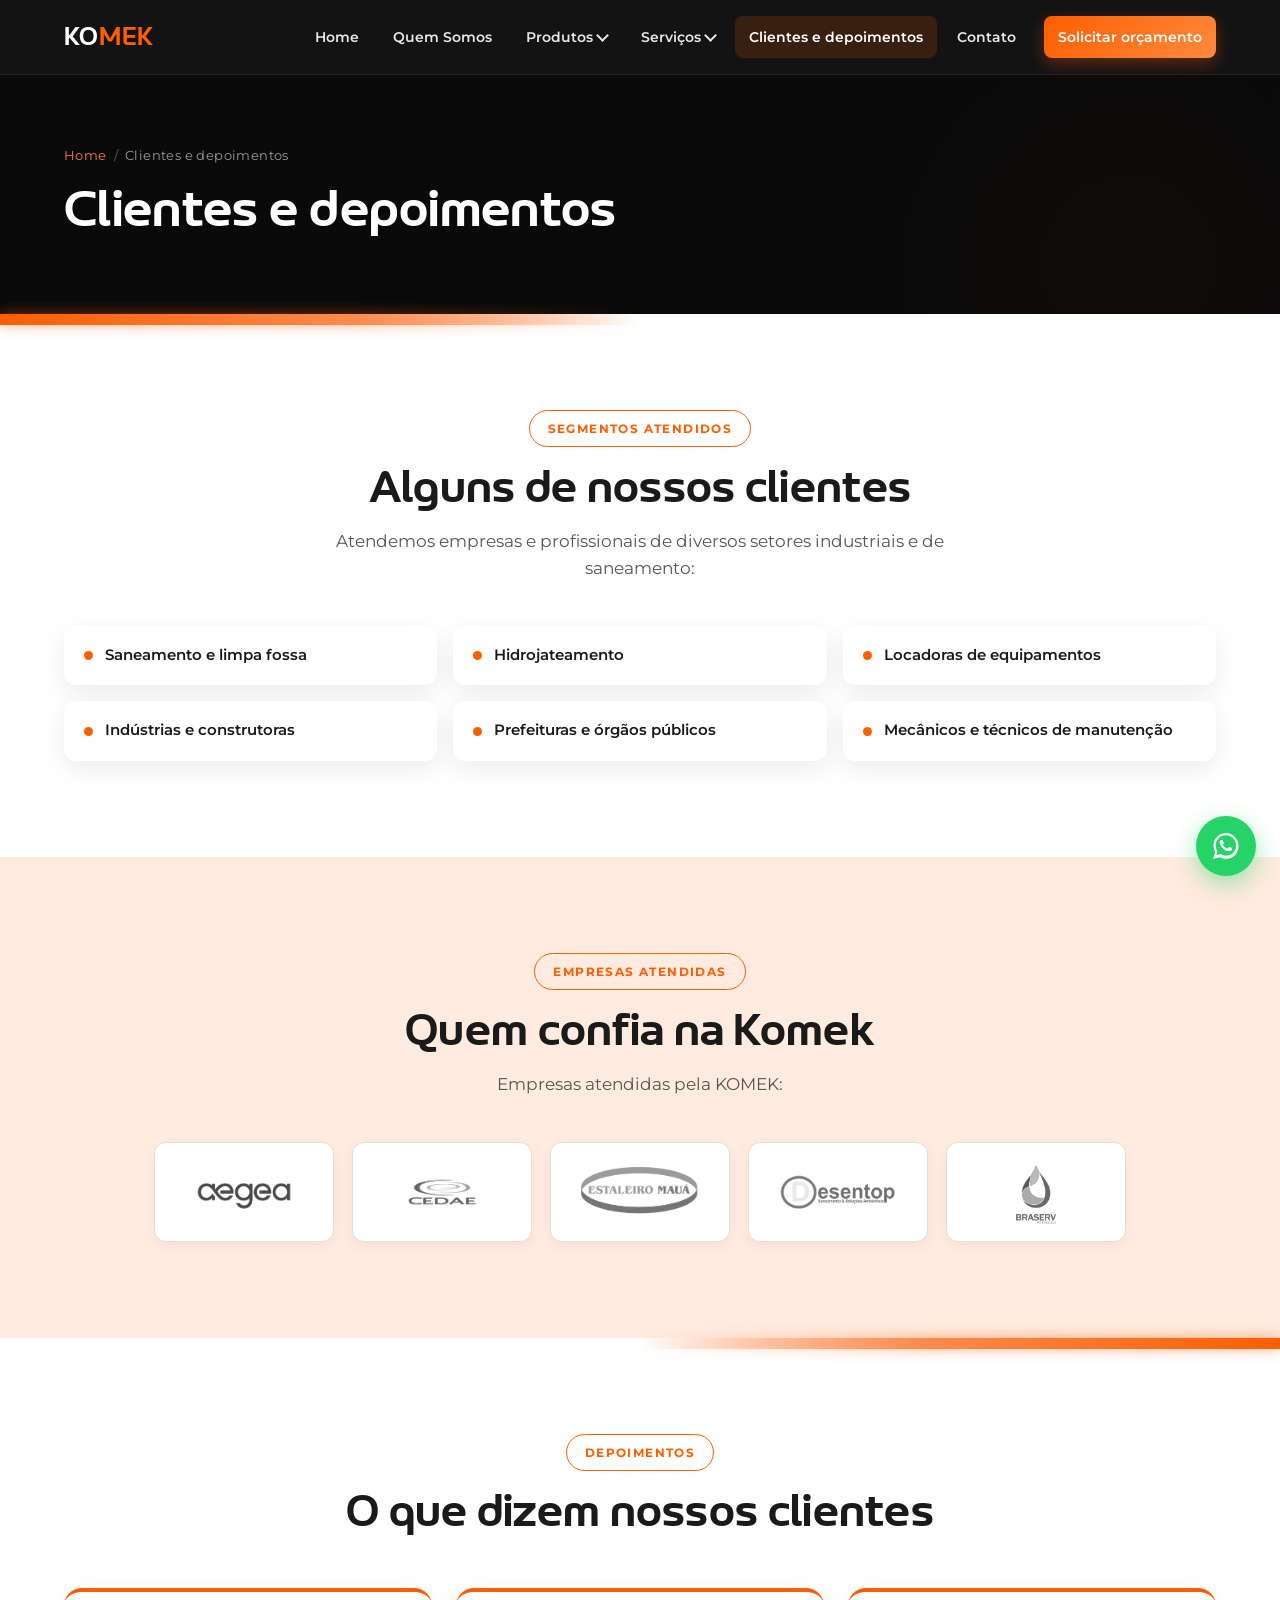
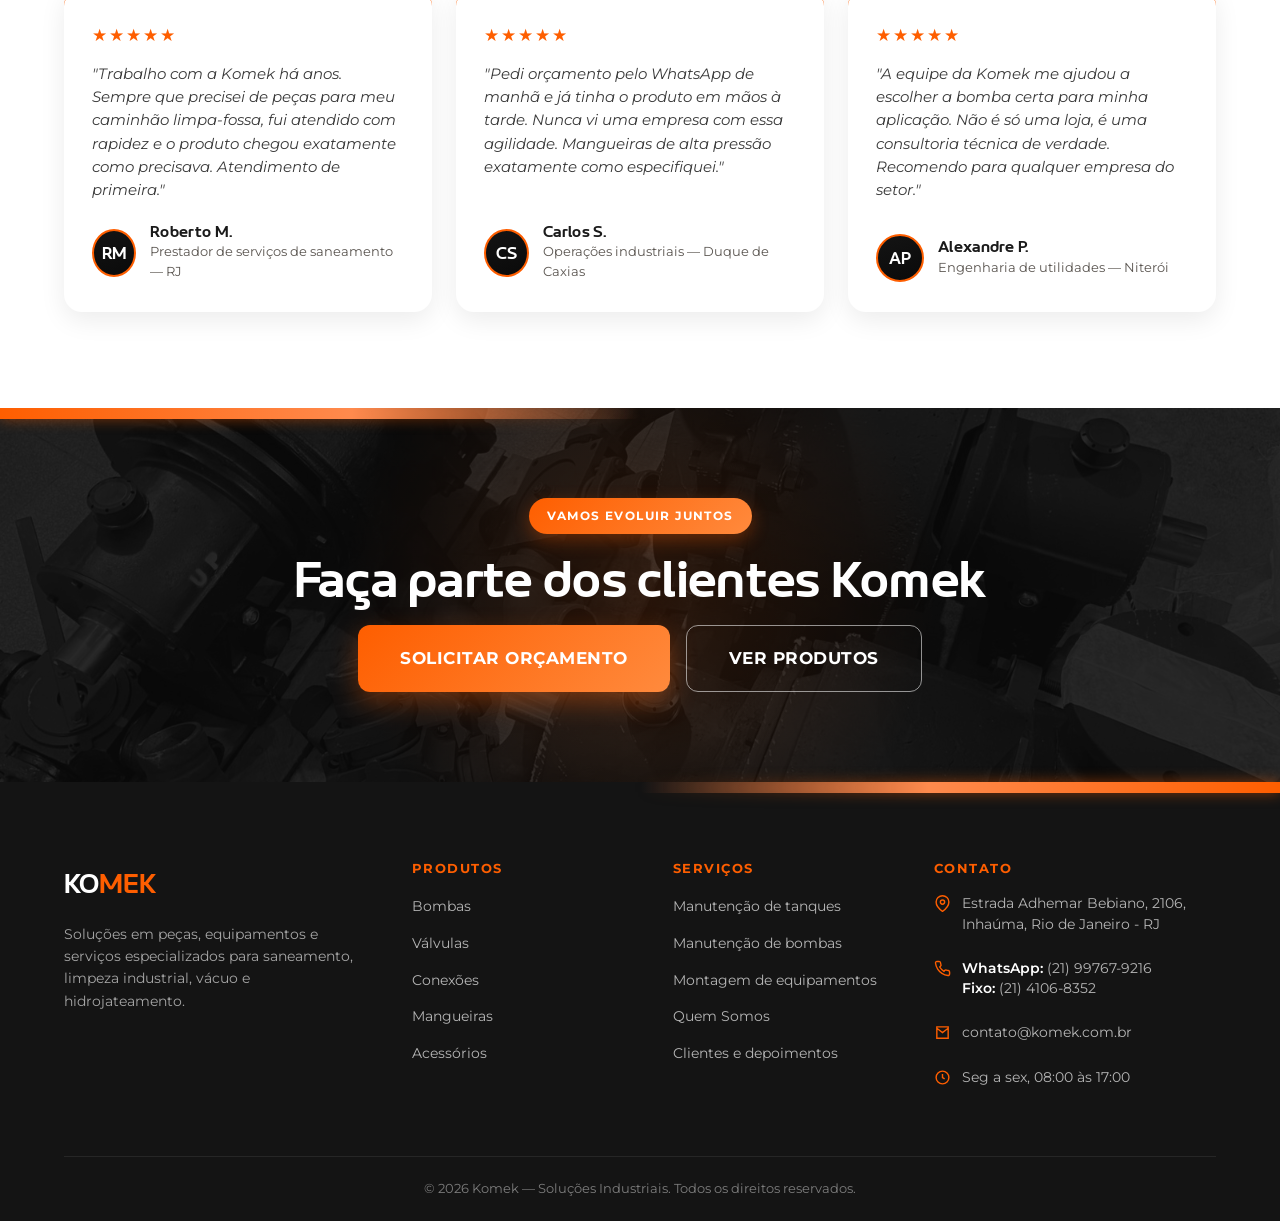
==== clientes.html @ 57a5f5a4 "Komek website preview: 14 pages, video heroes, real photos Co-Authored-By: Claude Opus 4.8 (1M conte" ====
<!DOCTYPE html>
<html lang="pt-BR">
<head>
<meta charset="UTF-8">
<meta name="viewport" content="width=device-width, initial-scale=1.0">
<title>Clientes e depoimentos — Komek</title>
<meta name="description" content="A Komek atende empresas e profissionais de saneamento, hidrojateamento, indústrias, construtoras e órgãos públicos. Veja quem confia na Komek.">
<meta property="og:title" content="Clientes e depoimentos — Komek">
<meta property="og:description" content="A Komek atende empresas e profissionais de saneamento, hidrojateamento, indústrias, construtoras e órgãos públicos. Veja quem confia na Komek.">
<meta property="og:type" content="website">
<link rel="preconnect" href="https://fonts.googleapis.com">
<link rel="preconnect" href="https://fonts.gstatic.com" crossorigin>
<link href="https://fonts.googleapis.com/css2?family=Montserrat:wght@300;400;500;600;700;800&display=swap" rel="stylesheet">
<link rel="stylesheet" href="css/style.css">
</head>
<body>
<header class="site-header" id="header">
  <div class="wrap">
    <nav class="nav">
      <a href="index.html" class="logo">KO<b>MEK</b></a>
      <ul class="nav-menu" id="navMenu">
        <li><a href="index.html">Home</a></li>
        <li><a href="quem-somos.html">Quem Somos</a></li>
        <li class="has-drop">
          <a href="produtos.html">Produtos <i class="caret"></i></a>
          <ul class="dropdown">
            <li><a href="produtos-bombas.html">Bombas</a></li>
            <li><a href="produtos-valvulas.html">Válvulas</a></li>
            <li><a href="produtos-conexoes.html">Conexões</a></li>
            <li><a href="produtos-mangueiras.html">Mangueiras</a></li>
            <li><a href="produtos-acessorios.html">Acessórios</a></li>
          </ul>
        </li>
        <li class="has-drop">
          <a href="servicos.html">Serviços <i class="caret"></i></a>
          <ul class="dropdown">
            <li><a href="servicos-tanques.html">Manutenção de tanques industriais</a></li>
            <li><a href="servicos-manutencao.html">Manutenção e instalação de bombas</a></li>
            <li><a href="servicos-consultoria.html">Montagem e desmontagem de equipamentos industriais</a></li>
          </ul>
        </li>
        <li><a href="clientes.html">Clientes e depoimentos</a></li>
        <li><a href="contato.html">Contato</a></li>
        <li><a href="https://wa.me/5521997679216" class="is-cta" target="_blank" rel="noopener">Solicitar orçamento</a></li>
      </ul>
      <button class="burger" id="burger" aria-label="Abrir menu"><span></span><span></span><span></span></button>
    </nav>
  </div>
</header>
<section class="page-hero">
  <video class="hero-video" autoplay muted loop playsinline>
    <source src="video/clientes.mp4" type="video/mp4">
  </video>
  <div class="hero-overlay hero-overlay--dark"></div>
  <div class="wrap">
    <div class="crumbs"><a href="index.html">Home</a><span>/</span>Clientes e depoimentos</div>
    <h1>Clientes e depoimentos</h1>
  </div>
</section>

<section class="sec">
  <div class="sec-divider"></div>
  <div class="wrap">
    <div class="sec-head center">
      <span class="eyebrow outline">Segmentos atendidos</span>
      <h2>Alguns de nossos clientes</h2>
      <p class="lead">Atendemos empresas e profissionais de diversos setores industriais e de saneamento:</p>
    </div>
    <div class="seg-grid">
      <div class="seg-card"><span class="sdot"></span>Saneamento e limpa fossa</div>
      <div class="seg-card"><span class="sdot"></span>Hidrojateamento</div>
      <div class="seg-card"><span class="sdot"></span>Locadoras de equipamentos</div>
      <div class="seg-card"><span class="sdot"></span>Indústrias e construtoras</div>
      <div class="seg-card"><span class="sdot"></span>Prefeituras e órgãos públicos</div>
      <div class="seg-card"><span class="sdot"></span>Mecânicos e técnicos de manutenção</div>
    </div>
  </div>
</section>

<section class="sec creme">
  <div class="wrap">
    <div class="sec-head center">
      <span class="eyebrow outline">Empresas atendidas</span>
      <h2>Quem confia na Komek</h2>
      <p class="lead">Empresas atendidas pela KOMEK:</p>
    </div>
    <div class="logos">
      <div class="logo-card"><img src="img/logos/aegea.png" alt="Logo Aegea" loading="lazy"></div>
      <div class="logo-card"><img src="img/logos/cedae.jpg" alt="Logo CEDAE" loading="lazy"></div>
      <div class="logo-card"><img src="img/logos/estaleiro-maua.png" alt="Logo Estaleiro Mauá" loading="lazy"></div>
      <div class="logo-card"><img src="img/logos/desentop.png" alt="Logo Desentop" loading="lazy"></div>
      <div class="logo-card"><img src="img/logos/braserv.png" alt="Logo Braserv Petróleo" loading="lazy"></div>
    </div>
  </div>
</section>

<section class="sec">
  <div class="sec-divider sec-divider--right"></div>
  <div class="wrap">
    <div class="sec-head center"><span class="eyebrow outline">Depoimentos</span><h2>O que dizem nossos clientes</h2></div>
    <div class="tst-grid">
      <div class="tst-card">
        <div class="tst-stars">&#9733;&#9733;&#9733;&#9733;&#9733;</div>
        <p class="tst-quote">"Trabalho com a Komek há anos. Sempre que precisei de peças para meu caminhão limpa-fossa, fui atendido com rapidez e o produto chegou exatamente como precisava. Atendimento de primeira."</p>
        <div class="tst-author"><div class="tst-avatar">RM</div><div><h4>Roberto M.</h4><p>Prestador de serviços de saneamento — RJ</p></div></div>
      </div>
      <div class="tst-card">
        <div class="tst-stars">&#9733;&#9733;&#9733;&#9733;&#9733;</div>
        <p class="tst-quote">"Pedi orçamento pelo WhatsApp de manhã e já tinha o produto em mãos à tarde. Nunca vi uma empresa com essa agilidade. Mangueiras de alta pressão exatamente como especifiquei."</p>
        <div class="tst-author"><div class="tst-avatar">CS</div><div><h4>Carlos S.</h4><p>Operações industriais — Duque de Caxias</p></div></div>
      </div>
      <div class="tst-card">
        <div class="tst-stars">&#9733;&#9733;&#9733;&#9733;&#9733;</div>
        <p class="tst-quote">"A equipe da Komek me ajudou a escolher a bomba certa para minha aplicação. Não é só uma loja, é uma consultoria técnica de verdade. Recomendo para qualquer empresa do setor."</p>
        <div class="tst-author"><div class="tst-avatar">AP</div><div><h4>Alexandre P.</h4><p>Engenharia de utilidades — Niterói</p></div></div>
      </div>
    </div>
  </div>
</section>

<section class="cta-band cta-band-bg">
  <div class="sec-divider"></div>
  <div class="wrap">
    <span class="eyebrow" style="margin:0 auto 20px;">Vamos evoluir juntos</span>
    <h2>Faça parte dos clientes Komek</h2>
    <div class="hero-ctas">
      <a href="https://wa.me/5521997679216" class="btn lg" target="_blank" rel="noopener">Solicitar orçamento</a>
      <a href="produtos.html" class="btn ghost lg">Ver produtos</a>
    </div>
  </div>
</section>
<footer class="footer">
  <div class="sec-divider sec-divider--right"></div>
  <div class="wrap">
    <div class="foot-grid">
      <div class="foot-about">
        <div class="foot-logo">KO<b>MEK</b></div>
        <p>Soluções em peças, equipamentos e serviços especializados para saneamento, limpeza industrial, vácuo e hidrojateamento.</p>
      </div>
      <div class="foot-col">
        <h4>Produtos</h4>
        <ul>
          <li><a href="produtos-bombas.html">Bombas</a></li>
          <li><a href="produtos-valvulas.html">Válvulas</a></li>
          <li><a href="produtos-conexoes.html">Conexões</a></li>
          <li><a href="produtos-mangueiras.html">Mangueiras</a></li>
          <li><a href="produtos-acessorios.html">Acessórios</a></li>
        </ul>
      </div>
      <div class="foot-col">
        <h4>Serviços</h4>
        <ul>
          <li><a href="servicos-tanques.html">Manutenção de tanques</a></li>
          <li><a href="servicos-manutencao.html">Manutenção de bombas</a></li>
          <li><a href="servicos-consultoria.html">Montagem de equipamentos</a></li>
          <li><a href="quem-somos.html">Quem Somos</a></li>
          <li><a href="clientes.html">Clientes e depoimentos</a></li>
        </ul>
      </div>
      <div class="foot-col">
        <h4>Contato</h4>
        <ul class="foot-contact">
          <li><svg viewBox="0 0 24 24"><path d="M21 10c0 7-9 13-9 13s-9-6-9-13a9 9 0 0 1 18 0z"/><circle cx="12" cy="10" r="3"/></svg><span>Estrada Adhemar Bebiano, 2106, Inhaúma, Rio de Janeiro - RJ</span></li>
          <li><svg viewBox="0 0 24 24"><path d="M22 16.92v3a2 2 0 0 1-2.18 2 19.79 19.79 0 0 1-8.63-3.07 19.5 19.5 0 0 1-6-6 19.79 19.79 0 0 1-3.07-8.67A2 2 0 0 1 4.11 2h3a2 2 0 0 1 2 1.72c.13.96.36 1.9.7 2.81a2 2 0 0 1-.45 2.11L8.09 9.91a16 16 0 0 0 6 6l1.27-1.27a2 2 0 0 1 2.11-.45c.9.34 1.85.57 2.81.7A2 2 0 0 1 22 16.92z"/></svg><span><b>WhatsApp:</b> (21) 99767-9216<br><b>Fixo:</b> (21) 4106-8352</span></li>
          <li><svg viewBox="0 0 24 24"><path d="M4 4h16v16H4zM4 6l8 6 8-6"/></svg><span>contato@komek.com.br</span></li>
          <li><svg viewBox="0 0 24 24"><circle cx="12" cy="12" r="9"/><path d="M12 7v5l3 2"/></svg><span>Seg a sex, 08:00 às 17:00</span></li>
        </ul>
      </div>
    </div>
    <div class="foot-bottom">© 2026 Komek — Soluções Industriais. Todos os direitos reservados.</div>
  </div>
</footer>
<a href="https://wa.me/5521997679216" class="wa-float" target="_blank" rel="noopener" aria-label="Falar no WhatsApp">
  <svg viewBox="0 0 32 32"><path d="M16 3C9 3 3.5 8.5 3.5 15.5c0 2.4.7 4.7 1.9 6.7L3 29l7-1.8c1.9 1 4 1.6 6 1.6 7 0 12.5-5.5 12.5-12.5S23 3 16 3zm0 22.7c-1.8 0-3.6-.5-5.1-1.4l-.4-.2-4.1 1.1 1.1-4-.3-.4c-1-1.6-1.5-3.4-1.5-5.3 0-5.6 4.6-10.2 10.2-10.2s10.2 4.6 10.2 10.2-4.5 10.2-10.1 10.2zm5.6-7.6c-.3-.2-1.8-.9-2.1-1-.3-.1-.5-.2-.7.2-.2.3-.8 1-1 1.2-.2.2-.4.2-.7.1-.3-.2-1.3-.5-2.5-1.5-.9-.8-1.5-1.8-1.7-2.1-.2-.3 0-.5.1-.6.1-.1.3-.4.5-.6.1-.2.2-.3.3-.5.1-.2 0-.4 0-.6-.1-.2-.7-1.7-1-2.3-.3-.6-.5-.5-.7-.5h-.6c-.2 0-.5.1-.8.4-.3.3-1 1-1 2.5s1.1 2.9 1.2 3.1c.2.2 2.1 3.2 5.1 4.5.7.3 1.3.5 1.7.6.7.2 1.4.2 1.9.1.6-.1 1.8-.7 2-1.4.3-.7.3-1.3.2-1.4-.1-.2-.3-.2-.6-.4z"/></svg>
</a>
<script src="js/main.js"></script>
</body>
</html>
---- css/style.css ----
/* KOMEK — Design System compartilhado (base: home-v1.html) */
@font-face{font-family:'LT Wave';src:url('../fonts/ltwave/LTWave-Regular.ttf') format('truetype');font-weight:400;font-style:normal;font-display:swap}
@font-face{font-family:'LT Wave';src:url('../fonts/ltwave/LTWave-Bold.ttf') format('truetype');font-weight:700;font-style:normal;font-display:swap}
@font-face{font-family:'LT Wave';src:url('../fonts/ltwave/LTWave-Light.ttf') format('truetype');font-weight:300;font-style:normal;font-display:swap}
:root{--preto:#0a0a0a;--preto-2:#141414;--preto-3:#1d1d1d;--branco:#ffffff;--creme:#FFEBDF;--creme-2:#fff5ef;--laranja:#FE5E00;--laranja-claro:#ff7d2e;--laranja-escuro:#d94e00;--texto:#1a1a1a;--texto-suave:#5a5550;--cinza-borda:#e7ded7;--grad-laranja:linear-gradient(135deg,#FE5E00 0%,#ff8a3d 100%);--grad-preto:linear-gradient(160deg,#141414 0%,#0a0a0a 100%);--sombra:0 14px 40px rgba(0,0,0,.12);--sombra-card:0 8px 26px rgba(0,0,0,.08)}
*{margin:0;padding:0;box-sizing:border-box}
html{scroll-behavior:smooth}
body{font-family:'Montserrat',sans-serif;color:var(--texto);background:var(--branco);line-height:1.6;overflow-x:hidden}
h1,h2,h3,h4,.title{font-family:'LT Wave','Montserrat',sans-serif;line-height:1.05;font-weight:700;letter-spacing:.3px}
img{max-width:100%;display:block}
a{text-decoration:none;color:inherit}
.wrap{max-width:1200px;margin:0 auto;padding:0 24px}
.orange{color:var(--laranja)}
section{position:relative}
.eyebrow{display:inline-flex;align-items:center;gap:8px;width:max-content;background:var(--grad-laranja);color:#fff;font-family:'Montserrat',sans-serif;font-size:12px;font-weight:700;letter-spacing:1.4px;text-transform:uppercase;padding:8px 18px;border-radius:50px;box-shadow:0 6px 18px rgba(254,94,0,.32)}
.eyebrow.outline{background:transparent;border:1.5px solid var(--laranja);color:var(--laranja);box-shadow:none}
.eyebrow.on-dark.outline{color:var(--laranja-claro);border-color:var(--laranja)}
.center{text-align:center}
.center .eyebrow{margin-left:auto;margin-right:auto}
.btn{position:relative;overflow:hidden;display:inline-flex;align-items:center;gap:10px;background:var(--grad-laranja);color:#fff;font-family:'Montserrat',sans-serif;font-weight:700;font-size:15px;letter-spacing:.5px;text-transform:uppercase;padding:16px 32px;border-radius:12px;border:none;cursor:pointer;box-shadow:0 10px 26px rgba(254,94,0,.34),0 0 0 0 rgba(254,94,0,.5);transition:transform .25s,box-shadow .25s;animation:btn-glow 2.8s ease-out infinite}
.btn::before{content:"";position:absolute;top:0;left:0;width:60%;height:100%;background:linear-gradient(100deg,transparent 0%,rgba(255,255,255,.4) 50%,transparent 100%);transform:translateX(-180%) skewX(-18deg);animation:btn-shine 8s ease-in-out infinite;pointer-events:none}
.btn:hover{transform:translateY(-3px) scale(1.03);box-shadow:0 16px 34px rgba(254,94,0,.46)}
.btn.lg{font-size:16.5px;padding:19px 42px}
.btn.sm{font-size:13px;padding:12px 22px}
.btn.ghost{background:transparent;color:#fff;border:1.5px solid rgba(255,255,255,.55);box-shadow:none;animation:none}
.btn.ghost::before{display:none}
.btn.ghost:hover{background:rgba(255,255,255,.1);border-color:#fff;transform:translateY(-3px)}
.btn.ghost.dark{color:var(--texto);border-color:rgba(10,10,10,.25)}
.btn.ghost.dark:hover{background:rgba(10,10,10,.05);border-color:var(--preto)}
@keyframes btn-glow{0%{box-shadow:0 10px 26px rgba(254,94,0,.34),0 0 0 0 rgba(254,94,0,.5)}60%{box-shadow:0 10px 26px rgba(254,94,0,.34),0 0 0 12px rgba(254,94,0,0)}100%{box-shadow:0 10px 26px rgba(254,94,0,.34),0 0 0 0 rgba(254,94,0,0)}}
@keyframes btn-shine{0%{transform:translateX(-180%) skewX(-18deg)}40%{transform:translateX(230%) skewX(-18deg)}100%{transform:translateX(230%) skewX(-18deg)}}
@media (prefers-reduced-motion:reduce){.btn{animation:none;box-shadow:0 10px 26px rgba(254,94,0,.34)}.btn::before{display:none}}
.ph{background:var(--grad-preto);color:rgba(255,255,255,.5);display:flex;align-items:center;justify-content:center;text-align:center;font-size:12px;font-weight:700;letter-spacing:2px;text-transform:uppercase;border-radius:18px;padding:24px;position:relative;overflow:hidden;border:1px solid rgba(255,255,255,.08)}
.ph::after{content:"";position:absolute;inset:0;background:repeating-linear-gradient(45deg,rgba(254,94,0,.05) 0 12px,transparent 12px 24px)}
.ph span{position:relative;z-index:1}
.ph.light{background:linear-gradient(135deg,#f3e7dd 0%,#e9d8cc 100%);color:var(--laranja-escuro);border-color:rgba(254,94,0,.18)}
.site-header{position:sticky;top:0;z-index:1000;background:rgba(10,10,10,.96);backdrop-filter:blur(8px);border-bottom:1px solid rgba(255,255,255,.07);transition:box-shadow .3s}
.site-header.scrolled{box-shadow:0 6px 24px rgba(0,0,0,.35)}
.nav{display:flex;align-items:center;justify-content:space-between;height:74px}
.logo{font-family:'LT Wave',sans-serif;font-weight:700;font-size:26px;letter-spacing:1px;color:#fff}
.logo b{color:var(--laranja)}
.nav-menu{display:flex;align-items:center;gap:6px;list-style:none}
.nav-menu>li{position:relative}
.nav-menu>li>a{display:flex;align-items:center;gap:5px;color:#e8e8e8;font-size:14px;font-weight:600;padding:10px 14px;border-radius:8px;transition:color .2s,background .2s}
.nav-menu>li>a:hover{color:#fff;background:rgba(255,255,255,.06)}
.nav-menu>li>a.active{color:#fff;background:rgba(254,94,0,.16)}
.nav-menu>li>a .caret{width:9px;height:9px;border-right:2px solid currentColor;border-bottom:2px solid currentColor;transform:rotate(45deg);margin-top:-3px;transition:transform .25s}
.nav-menu>li.has-drop:hover>a .caret{transform:rotate(-135deg);margin-top:2px}
.nav-menu>li>a.is-cta{background:var(--grad-laranja);color:#fff;margin-left:8px;box-shadow:0 6px 16px rgba(254,94,0,.3)}
.nav-menu>li>a.is-cta:hover{background:var(--grad-laranja);transform:translateY(-2px)}
.dropdown{position:absolute;top:calc(100% + 6px);left:0;min-width:270px;background:#141414;border:1px solid rgba(255,255,255,.09);border-radius:12px;padding:8px;list-style:none;opacity:0;visibility:hidden;transform:translateY(10px);transition:opacity .22s,transform .22s,visibility .22s;box-shadow:0 20px 44px rgba(0,0,0,.5)}
.nav-menu>li.has-drop:hover .dropdown{opacity:1;visibility:visible;transform:translateY(0)}
.dropdown::before{content:"";position:absolute;top:-6px;left:0;width:100%;height:6px}
.dropdown li a{display:block;color:#d8d8d8;font-size:13.5px;font-weight:500;padding:11px 14px;border-radius:8px;transition:color .2s,background .2s,padding-left .2s;border-left:2px solid transparent}
.dropdown li a:hover{color:#fff;background:rgba(254,94,0,.12);border-left-color:var(--laranja);padding-left:18px}
.burger{display:none;flex-direction:column;gap:5px;background:none;border:none;cursor:pointer;padding:8px}
.burger span{width:26px;height:2.5px;background:#fff;border-radius:2px;transition:.3s}
.burger.open span:nth-child(1){transform:translateY(7.5px) rotate(45deg)}
.burger.open span:nth-child(2){opacity:0}
.burger.open span:nth-child(3){transform:translateY(-7.5px) rotate(-45deg)}
.hero{background:var(--preto);color:#fff;padding:90px 0 100px;overflow:hidden;position:relative}
.hero::before{content:"";position:absolute;top:-20%;right:-10%;width:600px;height:600px;background:radial-gradient(circle,rgba(254,94,0,.16),transparent 65%);pointer-events:none}
.hero-grid{display:grid;grid-template-columns:1.1fr .9fr;gap:52px;align-items:center;position:relative;z-index:1}
.hero h1{font-size:clamp(38px,5.2vw,62px);line-height:1.02;margin:20px 0 20px}
.hero h1 .orange{display:inline-block}
.hero .sub{font-size:clamp(15px,1.3vw,17px);color:#c7c7c7;max-width:560px;margin-bottom:20px}
.hero .sub strong{color:#fff;font-weight:600}
.hero-support{font-family:'LT Wave',sans-serif;font-size:15px;letter-spacing:1px;color:var(--laranja-claro);text-transform:uppercase;margin-bottom:34px}
.hero-ctas{display:flex;flex-wrap:wrap;gap:16px}
.hero-photo{position:relative}
.hero-photo .ph{aspect-ratio:4/5;border-radius:24px}
.deco-ring{position:absolute;border:1.5px solid rgba(254,94,0,.28);border-radius:50%;pointer-events:none}
.deco-ring.r1{width:150px;height:150px;top:-34px;right:-34px}
.deco-ring.r2{width:90px;height:90px;bottom:40px;left:-40px}
.hero-badge{position:absolute;bottom:22px;left:-24px;background:var(--branco);color:var(--preto);border-radius:16px;padding:16px 20px;box-shadow:var(--sombra);z-index:3;border-top:3px solid var(--laranja)}
.hero-badge b{font-family:'LT Wave',sans-serif;font-size:30px;color:var(--laranja);display:block;line-height:1}
.hero-badge small{font-size:11px;font-weight:600;letter-spacing:.5px;color:var(--texto-suave);text-transform:uppercase}
.page-hero{background:var(--preto);color:#fff;padding:70px 0 64px;position:relative;overflow:hidden}
.page-hero::before{content:"";position:absolute;top:-30%;right:-8%;width:520px;height:520px;background:radial-gradient(circle,rgba(254,94,0,.15),transparent 65%);pointer-events:none}
.page-hero .wrap{position:relative;z-index:1}
.page-hero h1{font-size:clamp(32px,4.4vw,52px);margin:16px 0 14px;line-height:1.04}
.page-hero .sub{font-size:clamp(15px,1.3vw,18px);color:#c7c7c7;max-width:640px}
.crumbs{font-size:13px;color:#9a9a9a;letter-spacing:.4px;margin-bottom:6px}
.crumbs a{color:var(--laranja-claro)}
.crumbs a:hover{text-decoration:underline}
.crumbs span{opacity:.6;margin:0 7px}
.marquee{background:transparent;height:120px;overflow-x:clip;overflow-y:visible;position:relative;z-index:30;margin:-40px 0}
.marquee-bar{position:absolute;left:50%;top:50%;width:160%;overflow:hidden;white-space:nowrap;padding:13px 0;box-shadow:0 8px 24px rgba(0,0,0,.2)}
.marquee-bar.back{background:var(--preto-3);transform:translate(-50%,-50%) rotate(-3.2deg);z-index:1}
.marquee-bar.front{background:var(--grad-laranja);transform:translate(-50%,-50%) rotate(3.2deg);z-index:2}
.marquee-track{display:inline-block;will-change:transform}
.marquee-bar.front .marquee-track{animation:mq 30s linear infinite}
.marquee-bar.back .marquee-track{animation:mq-rev 34s linear infinite}
.marquee-track span{font-family:'LT Wave',sans-serif;font-size:17px;letter-spacing:2.5px;text-transform:uppercase;font-weight:700;padding:0 16px}
.marquee-bar.front .marquee-track span{color:#fff}
.marquee-bar.back .marquee-track span{color:#e0e0e0}
.marquee-track .dot{color:var(--laranja);opacity:.9}
.marquee-bar.front .marquee-track .dot{color:#fff}
@keyframes mq{0%{transform:translateX(0)}100%{transform:translateX(-50%)}}
@keyframes mq-rev{0%{transform:translateX(-50%)}100%{transform:translateX(0)}}
@media (prefers-reduced-motion:reduce){.marquee-track{animation:none!important}}
.sec{padding:96px 0}
.sec.tight{padding:70px 0}
.sec.creme{background:var(--creme)}
.sec.dark{background:var(--preto);color:#fff}
.sec.dark h2,.sec.dark h3,.sec.dark h4{color:#fff}
.sec-head{max-width:720px}
.sec-head.center{margin:0 auto}
.sec h2{font-size:clamp(30px,3.6vw,48px);margin:16px 0 16px;line-height:1.06}
.sec .lead{font-size:17px;color:var(--texto-suave)}
.sec.dark .lead{color:#c2c2c2}
.mt-btn{margin-top:36px}
.diff3{display:grid;grid-template-columns:repeat(3,1fr);gap:26px;margin-top:52px}
.diff3:first-child{margin-top:0}
.diff-card{background:#fff;border-radius:18px;padding:38px 32px;box-shadow:var(--sombra-card);border-top:3px solid transparent;transition:transform .45s ease,box-shadow .45s ease,border-color .45s ease,filter .45s ease,opacity .45s ease;position:relative;overflow:hidden}
.diff-card:hover{transform:translateY(-4px);box-shadow:0 16px 36px rgba(0,0,0,.13);border-top-color:var(--laranja)}
.diff3:hover .diff-card:not(:hover){filter:blur(3px) saturate(.8);opacity:.55}
.diff-ic{width:62px;height:62px;border-radius:14px;background:var(--grad-laranja);display:flex;align-items:center;justify-content:center;margin-bottom:22px;box-shadow:0 8px 20px rgba(254,94,0,.28)}
.diff-ic svg{width:30px;height:30px;stroke:#fff;stroke-width:2;fill:none;stroke-linecap:round;stroke-linejoin:round}
.diff-card h3{font-size:22px;margin-bottom:12px}
.diff-card p{font-size:14.5px;color:var(--texto-suave)}
.about-split{display:grid;grid-template-columns:.95fr 1.05fr;gap:56px;align-items:center}
.about-img{position:relative}
.about-img .ph{aspect-ratio:4/3;border-radius:22px}
.about-img .deco-ring{width:130px;height:130px;border-color:rgba(254,94,0,.35);bottom:-26px;right:-26px}
.about-text h2{margin-bottom:20px}
.about-text p{font-size:16px;color:var(--texto-suave);margin-bottom:16px}
.about-mini{display:flex;gap:14px;margin:26px 0 30px;flex-wrap:wrap}
.about-mini .chip{display:inline-flex;align-items:center;gap:8px;background:var(--creme);color:var(--laranja-escuro);font-size:13px;font-weight:600;padding:8px 15px;border-radius:50px}
.about-mini .chip::before{content:"";width:7px;height:7px;border-radius:50%;background:var(--laranja)}
.serv-grid{display:grid;grid-template-columns:repeat(3,1fr);gap:24px;margin-top:52px}
.serv-card{position:relative;background:var(--preto-2);border:1px solid rgba(255,255,255,.08);border-radius:18px;padding:36px 30px;overflow:hidden;transition:transform .28s,border-color .28s;display:flex;flex-direction:column}
.serv-card::before{content:"";position:absolute;top:0;left:0;width:100%;height:3px;background:var(--grad-laranja);transform:scaleX(0);transform-origin:left;transition:transform .35s}
.serv-card:hover{transform:translateY(-6px);border-color:rgba(254,94,0,.4)}
.serv-card:hover::before{transform:scaleX(1)}
.serv-num{font-family:'LT Wave',sans-serif;font-size:15px;color:var(--laranja);letter-spacing:2px;margin-bottom:14px}
.serv-ic{width:58px;height:58px;border-radius:50%;background:rgba(254,94,0,.12);display:flex;align-items:center;justify-content:center;margin-bottom:20px;border:1px solid rgba(254,94,0,.3)}
.serv-ic svg{width:28px;height:28px;stroke:var(--laranja-claro);stroke-width:1.8;fill:none;stroke-linecap:round;stroke-linejoin:round}
.serv-card h3{font-size:20px;margin-bottom:12px;line-height:1.2}
.serv-card p{font-size:14px;color:#b7b7b7;margin-bottom:20px}
.serv-link{display:inline-flex;align-items:center;gap:7px;color:var(--laranja-claro);font-size:13px;font-weight:700;letter-spacing:.5px;text-transform:uppercase;margin-top:auto}
.serv-link svg{width:15px;height:15px;stroke:currentColor;stroke-width:2.5;fill:none;transition:transform .25s}
.serv-card:hover .serv-link svg{transform:translateX(4px)}
.prod-grid{display:grid;grid-template-columns:repeat(5,1fr);gap:20px;margin-top:52px}
.prod-card{background:#fff;border-radius:16px;overflow:hidden;box-shadow:var(--sombra-card);transition:transform .28s,box-shadow .28s;display:block}
.prod-card:hover{transform:translateY(-6px);box-shadow:0 18px 38px rgba(0,0,0,.14)}
.prod-thumb{aspect-ratio:1/1;background:var(--grad-preto);position:relative;overflow:hidden;display:flex;align-items:center;justify-content:center}
.prod-thumb .prod-photo{position:absolute;inset:0;width:100%;height:100%;object-fit:cover;z-index:0}
.prod-thumb::after{content:"";position:absolute;inset:0;z-index:1;background:linear-gradient(to top,rgba(10,10,10,.74) 0%,rgba(10,10,10,.42) 55%,rgba(10,10,10,.3) 100%)}
.prod-thumb .plabel{position:relative;z-index:2;color:rgba(255,255,255,.92);font-size:11px;font-weight:700;letter-spacing:2px;text-transform:uppercase;text-shadow:0 1px 6px rgba(0,0,0,.4)}
.prod-ic{position:absolute;bottom:12px;right:12px;z-index:3;width:42px;height:42px;border-radius:11px;background:var(--grad-laranja);display:flex;align-items:center;justify-content:center;box-shadow:0 6px 16px rgba(254,94,0,.4)}
.prod-ic svg{width:22px;height:22px;stroke:#fff;stroke-width:2;fill:none;stroke-linecap:round;stroke-linejoin:round}
.prod-body{padding:20px 18px 22px}
.prod-body h3{font-size:18px;margin-bottom:7px}
.prod-body p{font-size:13px;color:var(--texto-suave);line-height:1.45}
@media(max-width:1050px){.prod-grid{grid-template-columns:repeat(3,1fr)}}
.why-grid{display:grid;grid-template-columns:repeat(3,1fr);gap:22px;margin-top:52px}
.why-item{display:flex;gap:16px;align-items:center;background:var(--creme-2);border:1px solid var(--cinza-borda);border-radius:14px;padding:24px 22px;transition:transform .25s,box-shadow .25s}
.why-item:hover{transform:translateY(-4px);box-shadow:var(--sombra-card)}
.why-ck{flex-shrink:0;width:40px;height:40px;border-radius:11px;background:var(--grad-laranja);display:flex;align-items:center;justify-content:center;box-shadow:0 6px 14px rgba(254,94,0,.3)}
.why-ck svg{width:20px;height:20px;stroke:#fff;stroke-width:3;fill:none;stroke-linecap:round;stroke-linejoin:round}
.why-item h3{font-size:16.5px;line-height:1.25}
.sec.dark .why-item{background:var(--preto-2);border-color:rgba(255,255,255,.08)}
.stats{background:var(--grad-laranja);color:#fff;padding:56px 0}
.stats-grid{display:flex;gap:40px;justify-content:center;flex-wrap:wrap;align-items:center}
.stat{text-align:center;min-width:170px}
.stat b{font-family:'LT Wave',sans-serif;font-size:52px;line-height:1;display:block}
.stat span{font-size:14px;font-weight:600;letter-spacing:.5px;text-transform:uppercase;opacity:.92}
.seg-grid{display:grid;grid-template-columns:repeat(3,1fr);gap:16px;margin:44px 0 0}
.seg-card{display:flex;align-items:center;gap:12px;background:#fff;border-radius:12px;padding:18px 20px;box-shadow:var(--sombra-card);font-weight:600;font-size:14.5px;transition:transform .25s}
.seg-card:hover{transform:translateY(-3px)}
.seg-card .sdot{width:9px;height:9px;border-radius:50%;background:var(--laranja);flex-shrink:0}
.logos{display:flex;gap:18px;flex-wrap:wrap;justify-content:center;margin-top:44px}
.logo-card{background:#fff;border:1px solid var(--cinza-borda);border-radius:12px;padding:22px 30px;width:180px;height:100px;display:flex;align-items:center;justify-content:center;box-shadow:0 4px 14px rgba(0,0,0,.05);transition:transform .25s,border-color .25s,box-shadow .25s}
.logo-card img{max-width:100%;max-height:64px;width:auto;object-fit:contain;filter:grayscale(1);opacity:.85;transition:filter .25s,opacity .25s}
.logo-card:hover{transform:translateY(-4px);border-color:rgba(254,94,0,.4);box-shadow:0 10px 26px rgba(0,0,0,.1)}
.logo-card:hover img{filter:grayscale(0);opacity:1}
.tst-grid{display:grid;grid-template-columns:repeat(3,1fr);gap:24px;margin-top:52px}
.tst-card{background:#fff;border-radius:18px;border-top:4px solid var(--laranja);padding:30px 28px;box-shadow:var(--sombra-card);display:flex;flex-direction:column;transition:transform .28s,box-shadow .28s}
.tst-card:hover{transform:translateY(-6px);box-shadow:0 18px 40px rgba(0,0,0,.12)}
.tst-stars{color:var(--laranja);font-size:17px;letter-spacing:2px;margin-bottom:14px}
.tst-quote{font-size:14.5px;color:#3a3a3a;line-height:1.6;font-style:italic;margin-bottom:22px;flex:1}
.tst-author{display:flex;align-items:center;gap:14px}
.tst-avatar{width:48px;height:48px;border-radius:50%;background:var(--grad-preto);color:#fff;display:flex;align-items:center;justify-content:center;font-family:'LT Wave',sans-serif;font-size:17px;font-weight:700;border:2px solid var(--laranja)}
.tst-author h4{font-size:15.5px;margin-bottom:2px}
.tst-author p{font-size:12.5px;color:var(--texto-suave)}
.prose-split{display:grid;grid-template-columns:1fr 1fr;gap:56px;align-items:start}
.prose h2{font-size:clamp(26px,3vw,38px);margin-bottom:18px}
.prose p{font-size:16px;color:var(--texto-suave);margin-bottom:16px}
.prose p:last-child{margin-bottom:0}
.filter-bar{display:flex;flex-wrap:wrap;gap:14px;align-items:center;justify-content:space-between;margin:44px 0 34px}
.search-box{position:relative;flex:1;min-width:240px;max-width:380px}
.search-box input{width:100%;font-family:'Montserrat',sans-serif;font-size:14.5px;padding:14px 16px 14px 44px;border:1.5px solid var(--cinza-borda);border-radius:12px;background:#fff;color:var(--texto);transition:border-color .2s,box-shadow .2s}
.search-box input:focus{outline:none;border-color:var(--laranja);box-shadow:0 0 0 3px rgba(254,94,0,.14)}
.search-box svg{position:absolute;left:15px;top:50%;transform:translateY(-50%);width:18px;height:18px;stroke:var(--texto-suave);stroke-width:2;fill:none}
.filter-chips{display:flex;flex-wrap:wrap;gap:10px}
.chip-btn{font-family:'Montserrat',sans-serif;font-size:13px;font-weight:600;letter-spacing:.3px;padding:10px 18px;border-radius:50px;border:1.5px solid var(--cinza-borda);background:#fff;color:var(--texto-suave);cursor:pointer;transition:all .2s}
.chip-btn:hover{border-color:var(--laranja);color:var(--laranja-escuro)}
.chip-btn.active{background:var(--grad-laranja);color:#fff;border-color:transparent;box-shadow:0 6px 16px rgba(254,94,0,.3)}
.catalog-grid{display:grid;grid-template-columns:repeat(4,1fr);gap:20px}
@media(max-width:1050px){.catalog-grid{grid-template-columns:repeat(3,1fr)}}
.cat-item{background:#fff;border:1px solid var(--cinza-borda);border-radius:16px;overflow:hidden;box-shadow:var(--sombra-card);display:flex;flex-direction:column;transition:transform .25s,box-shadow .25s}
.cat-item:hover{transform:translateY(-5px);box-shadow:0 16px 34px rgba(0,0,0,.12)}
.cat-item .ph{aspect-ratio:4/3;border-radius:0}
.cat-item-body{padding:18px 18px 20px;display:flex;flex-direction:column;flex:1}
.cat-tag{align-self:flex-start;font-size:10.5px;font-weight:700;letter-spacing:1px;text-transform:uppercase;color:var(--laranja-escuro);background:var(--creme);padding:4px 10px;border-radius:50px;margin-bottom:10px}
.cat-item-body h3{font-size:15.5px;line-height:1.3;margin-bottom:14px;color:var(--texto)}
.cat-item-body .btn{margin-top:auto;width:100%;justify-content:center}
.no-results{grid-column:1/-1;text-align:center;padding:48px 20px;color:var(--texto-suave);font-size:15px}
.item-list{display:grid;grid-template-columns:repeat(2,1fr);gap:22px;margin-top:44px}
.list-item{display:grid;grid-template-columns:120px 1fr;gap:20px;align-items:center;background:#fff;border:1px solid var(--cinza-borda);border-radius:16px;padding:16px;box-shadow:var(--sombra-card);transition:transform .25s,box-shadow .25s}
.list-item:hover{transform:translateY(-4px);box-shadow:0 16px 34px rgba(0,0,0,.1)}
.list-item .ph{width:120px;height:120px;border-radius:12px;padding:10px;font-size:10px}
.list-item-body h3{font-size:16.5px;line-height:1.25;margin-bottom:12px;color:var(--texto)}
.list-item-body .btn{padding:11px 20px;font-size:12.5px}
.svc-detail{display:grid;grid-template-columns:1.15fr .85fr;gap:52px;align-items:stretch}
.svc-list{list-style:none;display:grid;gap:14px;margin-top:8px}
.svc-list li{display:flex;gap:14px;align-items:flex-start;background:var(--creme-2);border:1px solid var(--cinza-borda);border-radius:12px;padding:18px 20px;font-size:15px;font-weight:500;color:var(--texto)}
.svc-list li .ck{flex-shrink:0;width:26px;height:26px;border-radius:8px;background:var(--grad-laranja);display:flex;align-items:center;justify-content:center;margin-top:1px}
.svc-list li .ck svg{width:14px;height:14px;stroke:#fff;stroke-width:3;fill:none;stroke-linecap:round;stroke-linejoin:round}
.svc-aside{align-self:stretch;height:100%;display:flex;flex-direction:column;justify-content:center;background:var(--preto);color:#fff;border-radius:22px;padding:36px 32px;border-top:4px solid var(--laranja)}
.svc-aside .ben-label{font-size:12px;font-weight:700;letter-spacing:1.4px;text-transform:uppercase;color:var(--laranja-claro);margin-bottom:12px}
.svc-aside h3{font-size:22px;line-height:1.25;margin-bottom:24px;color:#fff}
.svc-aside .btn{width:100%;justify-content:center}
.cta-band{background:var(--preto);color:#fff;padding:90px 0;text-align:center;position:relative;overflow:hidden}
.cta-band::before{content:"";position:absolute;top:50%;left:50%;transform:translate(-50%,-50%);width:700px;height:700px;background:radial-gradient(circle,rgba(254,94,0,.14),transparent 60%);pointer-events:none}
.cta-band .wrap{position:relative;z-index:1;max-width:760px}
.cta-band h2{font-size:clamp(32px,4vw,52px);margin-bottom:18px}
.cta-band p{font-size:17px;color:#c7c7c7;margin-bottom:34px}
.cta-band .hero-ctas{justify-content:center}
.contact-split{display:grid;grid-template-columns:1.1fr .9fr;gap:52px;align-items:start}
.form-card{background:#fff;border:1px solid var(--cinza-borda);border-radius:22px;padding:38px 34px;box-shadow:var(--sombra-card)}
.form-row{display:grid;grid-template-columns:1fr 1fr;gap:18px}
.field{margin-bottom:18px}
.field label{display:block;font-size:13px;font-weight:600;color:var(--texto);margin-bottom:7px}
.field input,.field textarea{width:100%;font-family:'Montserrat',sans-serif;font-size:14.5px;padding:13px 15px;border:1.5px solid var(--cinza-borda);border-radius:11px;background:#fdfcfb;color:var(--texto);transition:border-color .2s,box-shadow .2s}
.field textarea{min-height:120px;resize:vertical}
.field input:focus,.field textarea:focus{outline:none;border-color:var(--laranja);box-shadow:0 0 0 3px rgba(254,94,0,.14);background:#fff}
.form-card .btn{width:100%;justify-content:center;margin-top:6px}
.form-note{font-size:12.5px;color:var(--texto-suave);text-align:center;margin-top:14px}
.info-card{background:var(--preto);color:#fff;border-radius:22px;padding:38px 34px;border-top:4px solid var(--laranja)}
.info-card h3{font-size:22px;margin-bottom:24px;color:#fff}
.info-list{list-style:none;display:grid;gap:20px}
.info-list li{display:flex;gap:15px;align-items:flex-start}
.info-list li svg{width:20px;height:20px;stroke:var(--laranja-claro);stroke-width:2;fill:none;flex-shrink:0;margin-top:3px}
.info-list .lbl{font-size:11.5px;font-weight:700;letter-spacing:1px;text-transform:uppercase;color:var(--laranja-claro);display:block;margin-bottom:3px}
.info-list .val{font-size:14.5px;color:#e2e2e2;line-height:1.5}
.info-list a.val:hover{color:#fff;text-decoration:underline}
.quick-contact{display:grid;grid-template-columns:repeat(4,1fr);gap:20px;margin-top:44px}
.qc-item{background:#fff;border:1px solid var(--cinza-borda);border-radius:14px;padding:24px 22px;box-shadow:var(--sombra-card);text-align:center}
.qc-item .qc-ic{width:48px;height:48px;border-radius:12px;background:var(--grad-laranja);display:flex;align-items:center;justify-content:center;margin:0 auto 14px}
.qc-item .qc-ic svg{width:22px;height:22px;stroke:#fff;stroke-width:2;fill:none;stroke-linecap:round;stroke-linejoin:round}
.qc-item .lbl{font-size:11px;font-weight:700;letter-spacing:1px;text-transform:uppercase;color:var(--texto-suave);margin-bottom:5px}
.qc-item .val{font-size:14px;font-weight:600;color:var(--texto);line-height:1.4;word-break:break-word}
.footer{background:var(--preto-2);color:#d0d0d0;padding:80px 0 0;position:relative}
.foot-grid{display:grid;grid-template-columns:1.4fr 1fr 1fr 1.3fr;gap:44px;padding-bottom:56px;border-bottom:1px solid rgba(255,255,255,.08)}
.foot-logo{font-family:'LT Wave',sans-serif;font-size:28px;font-weight:700;color:#fff;margin-bottom:16px}
.foot-logo b{color:var(--laranja)}
.foot-about p{font-size:14px;color:#a5a5a5;line-height:1.6;max-width:300px}
.foot-col h4{font-size:13px;text-transform:uppercase;letter-spacing:1.5px;color:var(--laranja);margin-bottom:18px;font-family:'Montserrat',sans-serif;font-weight:700}
.foot-col ul{list-style:none;display:grid;gap:11px}
.foot-col ul a{font-size:14px;color:#b5b5b5;transition:color .2s,padding-left .2s}
.foot-col ul a:hover{color:#fff;padding-left:5px}
.foot-contact li{display:flex;gap:11px;font-size:13.5px;color:#b5b5b5;margin-bottom:13px;line-height:1.5}
.foot-contact li svg{width:17px;height:17px;stroke:var(--laranja);stroke-width:2;fill:none;flex-shrink:0;margin-top:2px}
.foot-contact b{color:#fff;font-weight:600}
.foot-bottom{padding:22px 0;text-align:center;font-size:12.5px;color:#7d7d7d}
.wa-float{position:fixed;bottom:24px;right:24px;z-index:1500;width:60px;height:60px;border-radius:50%;background:#25D366;display:flex;align-items:center;justify-content:center;box-shadow:0 8px 24px rgba(37,211,102,.45);transition:transform .25s;animation:wa-pulse 2.6s ease-out infinite}
.wa-float:hover{transform:scale(1.08)}
.wa-float svg{width:32px;height:32px;fill:#fff}
@keyframes wa-pulse{0%{box-shadow:0 8px 24px rgba(37,211,102,.45),0 0 0 0 rgba(37,211,102,.5)}70%{box-shadow:0 8px 24px rgba(37,211,102,.45),0 0 0 16px rgba(37,211,102,0)}100%{box-shadow:0 8px 24px rgba(37,211,102,.45),0 0 0 0 rgba(37,211,102,0)}}
@media (prefers-reduced-motion:reduce){.wa-float{animation:none}}
.sr-hidden{opacity:0;transform:translateY(28px);transition:opacity .7s cubic-bezier(.2,.7,.2,1),transform .7s cubic-bezier(.2,.7,.2,1)}
.sr-visible{opacity:1;transform:none}
@media (prefers-reduced-motion:reduce){.sr-hidden{opacity:1;transform:none}}
@media(max-width:960px){
  .nav-menu{position:fixed;top:74px;left:0;right:0;flex-direction:column;align-items:stretch;gap:2px;background:#0e0e0e;padding:14px 18px 26px;border-bottom:1px solid rgba(255,255,255,.08);transform:translateY(-140%);transition:transform .35s;max-height:calc(100vh - 74px);overflow-y:auto}
  .nav-menu.open{transform:translateY(0)}
  .nav-menu>li>a{padding:14px 12px;font-size:15px}
  .nav-menu>li>a.is-cta{margin-left:0;margin-top:8px;justify-content:center}
  .dropdown{position:static;opacity:1;visibility:visible;transform:none;box-shadow:none;background:transparent;border:none;padding:2px 0 8px 12px;min-width:0;display:none}
  .nav-menu>li.has-drop.open-sub .dropdown{display:block}
  .nav-menu>li.has-drop>a .caret{margin-left:auto}
  .burger{display:flex}
  .hero-grid{grid-template-columns:1fr;gap:44px}
  .hero-photo{max-width:420px;margin:0 auto;width:100%}
  .about-split{grid-template-columns:1fr;gap:38px}
  .about-img{max-width:460px;margin:0 auto;width:100%;order:-1}
  .prose-split,.svc-detail,.contact-split{grid-template-columns:1fr;gap:34px}
  .svc-aside{height:auto;justify-content:flex-start}
  .diff3,.serv-grid,.why-grid,.tst-grid,.seg-grid,.item-list{grid-template-columns:1fr}
  .catalog-grid{grid-template-columns:repeat(2,1fr)}
  .quick-contact{grid-template-columns:1fr 1fr}
  .foot-grid{grid-template-columns:1fr 1fr;gap:32px}
}
@media(max-width:680px){
  .sec{padding:68px 0}
  .hero{padding:64px 0 76px}
  .prod-grid{grid-template-columns:1fr 1fr}
  .catalog-grid{grid-template-columns:1fr}
  .form-row{grid-template-columns:1fr}
  .quick-contact{grid-template-columns:1fr}
  .list-item{grid-template-columns:90px 1fr;gap:14px}
  .list-item .ph{width:90px;height:90px}
  .foot-grid{grid-template-columns:1fr}
  .stat b{font-size:44px}
  .marquee-bar{width:220%}
  .logos{gap:12px}
  .logo-card{width:calc(33.33% - 8px);height:82px;padding:14px}
  .logo-card img{max-height:48px}
}

/* Home — mapa full-bleed */
.home-map{position:relative;left:50%;right:50%;margin-left:-50vw;margin-right:-50vw;width:100vw;line-height:0;overflow:hidden}
.home-map iframe{display:block;width:100%;height:460px;border:0}
@media(max-width:640px){
  .home-map iframe{height:320px}
}

/* ---- Timeline vertical (secao O que fazemos) ---- */
.svc-timeline{position:relative;max-width:940px;margin:44px auto 0;padding:8px 0}
.svc-timeline::before{content:"";position:absolute;top:0;bottom:0;left:50%;width:3px;transform:translateX(-50%);background:linear-gradient(180deg,var(--preto) 0%,var(--laranja) 100%);border-radius:3px}
.tl-item{position:relative;width:50%;box-sizing:border-box;padding:0 46px;margin-bottom:30px}
.tl-item.left{left:0;text-align:right}
.tl-item.right{left:50%;text-align:left}
.tl-card{display:inline-block;text-align:left;max-width:340px;background:var(--creme-2);border:1px solid var(--cinza-borda);border-radius:14px;padding:16px 20px;font-size:15px;font-weight:500;line-height:1.4;color:var(--texto);box-shadow:var(--sombra-card);transition:transform .25s,box-shadow .25s}
.tl-card:hover{transform:translateY(-4px);box-shadow:var(--sombra)}
.tl-node{position:absolute;top:16px;width:40px;height:40px;border-radius:50%;background:var(--grad-laranja);display:flex;align-items:center;justify-content:center;z-index:2;box-shadow:0 5px 16px rgba(254,94,0,.4);border:3px solid var(--branco);transition:transform .6s cubic-bezier(.22,.61,.36,1),opacity .6s cubic-bezier(.22,.61,.36,1)}
.tl-node svg{width:18px;height:18px;stroke:#fff;stroke-width:3;fill:none;stroke-linecap:round;stroke-linejoin:round}
.tl-item.left .tl-node{right:-20px}
.tl-item.right .tl-node{left:-20px}
.tl-item.left .tl-card::after,.tl-item.right .tl-card::after{content:"";position:absolute;top:26px;width:30px;height:2px;background:var(--laranja);opacity:.5}
.tl-item.left .tl-card::after{right:-30px}
.tl-item.right .tl-card::after{left:-30px}
/* reveal direcional */
.tl-item.left.sr-hidden{opacity:0;transform:translateX(-18px);transition:opacity .9s cubic-bezier(.22,.61,.36,1),transform .9s cubic-bezier(.22,.61,.36,1)}
.tl-item.right.sr-hidden{opacity:0;transform:translateX(18px);transition:opacity .9s cubic-bezier(.22,.61,.36,1),transform .9s cubic-bezier(.22,.61,.36,1)}
.tl-item.sr-hidden .tl-node{opacity:0;transform:scale(.6)}
.tl-item.sr-visible .tl-node{opacity:1;transform:scale(1)}
.tl-item.sr-visible{opacity:1;transform:none}
.tl-item.left.sr-visible,.tl-item.right.sr-visible{opacity:1;transform:none}
@media (prefers-reduced-motion:reduce){.tl-item.left.sr-hidden,.tl-item.right.sr-hidden{opacity:1;transform:none}.tl-item.sr-hidden .tl-node{opacity:1;transform:none}}
@media(max-width:760px){
  .svc-timeline{max-width:520px;margin-top:34px}
  .svc-timeline::before{left:19px}
  .tl-item,.tl-item.left,.tl-item.right{width:100%;left:0;text-align:left;padding:0 0 0 52px;margin-bottom:22px}
  .tl-item.left .tl-node,.tl-item.right .tl-node{left:0;right:auto}
  .tl-card{max-width:none;display:block;width:100%}
  .tl-item.left .tl-card::after,.tl-item.right .tl-card::after{left:-22px;right:auto;width:22px}
  .tl-item.left.sr-hidden,.tl-item.right.sr-hidden{transform:translateX(16px)}
}

/* ---- Video de fundo no hero (home + paginas internas) ---- */
.hero-video{position:absolute;inset:0;width:100%;height:100%;object-fit:cover;z-index:0;pointer-events:none;border:0}
.hero-overlay{position:absolute;inset:0;z-index:0;pointer-events:none;background:linear-gradient(90deg,rgba(10,10,10,.86) 0%,rgba(10,10,10,.64) 100%)}
.hero-overlay--dark{background:linear-gradient(90deg,rgba(10,10,10,.92) 0%,rgba(10,10,10,.82) 100%)}
.hero .hero-grid{z-index:2}
.page-hero .wrap{position:relative;z-index:2}
@media (prefers-reduced-motion:reduce){.hero-video{display:none}}

/* ---- Foto real na secao Sobre Nos ---- */
.about-img img{width:100%;aspect-ratio:4/3;object-fit:cover;border-radius:22px;box-shadow:var(--sombra)}
.about-img video{display:block;width:100%;aspect-ratio:4/3;object-fit:cover;border-radius:22px;box-shadow:var(--sombra)}

/* ---- Secao Servicos: intro mais larga + bg foto PB sutil ---- */
.sec-head.wide{max-width:820px}
.serv-photobg::after{content:"";position:absolute;inset:0;background:url('../img/servicos-bg.jpg') center/cover no-repeat;filter:grayscale(1);opacity:.12;pointer-events:none;z-index:0}
.serv-photobg .wrap{position:relative;z-index:1}

/* ---- Faixa CTA preta com foto PB sutil ---- */
.cta-band-bg::after{content:"";position:absolute;inset:0;background:url('../img/bombas-vacuo.jpg') center/cover no-repeat;filter:grayscale(1);opacity:.12;pointer-events:none;z-index:0}

/* ---- Paineis verticais de categoria (pagina Produtos) ---- */
.cat-panels{display:grid;grid-template-columns:repeat(5,1fr);gap:0;width:100vw;position:relative;left:50%;right:50%;margin-left:-50vw;margin-right:-50vw;margin-top:0;margin-bottom:0;border-radius:0;overflow:hidden}
/* Secao dos paineis sem padding vertical: paineis colam nas secoes vizinhas */
.sec.sec--flush{padding:0}
.cat-panel{position:relative;min-height:560px;display:flex;flex-direction:column;justify-content:flex-end;padding:34px 26px;overflow:hidden;color:#fff}
.cat-panel__bg{position:absolute;inset:0;background-size:cover;background-position:center;transition:transform .6s cubic-bezier(.2,.7,.2,1);z-index:0}
.cat-panel::after{content:"";position:absolute;inset:0;background:linear-gradient(to top,rgba(10,10,10,.88) 0%,rgba(10,10,10,.6) 42%,rgba(10,10,10,.28) 100%);z-index:1}
.cat-panel:hover .cat-panel__bg{transform:scale(1.05)}
.cat-panel__content{position:relative;z-index:2}
.cat-panel h3{font-family:'LT Wave','Montserrat',sans-serif;font-size:23px;color:#fff;margin-bottom:14px}
.cat-panel ul{list-style:none;margin:0 0 22px;padding:0}
.cat-panel li{font-size:13.5px;color:rgba(255,255,255,.9);line-height:1.55;padding-left:15px;position:relative}
.cat-panel li::before{content:"";position:absolute;left:0;top:9px;width:6px;height:6px;border-radius:50%;background:var(--laranja)}
.cat-panel .panel-btn{display:inline-flex;align-items:center;gap:8px;border:1.5px solid rgba(255,255,255,.7);color:#fff;font-family:'Montserrat',sans-serif;font-size:12.5px;font-weight:700;letter-spacing:.6px;text-transform:uppercase;padding:11px 22px;border-radius:50px;transition:background .25s,border-color .25s,color .25s}
.cat-panel:hover .panel-btn{background:var(--laranja);border-color:var(--laranja);color:#fff}
@media(max-width:1050px){.cat-panels{grid-template-columns:1fr 1fr 1fr}.cat-panel{min-height:440px}}
@media(max-width:680px){.cat-panels{grid-template-columns:1fr}.cat-panel{min-height:320px}}

/* ---- Barra divisoria horizontal na divisa das secoes (decorativa) ---- */
.sec-divider{position:absolute;top:0;left:0;width:50%;height:11px;z-index:3;pointer-events:none;background:linear-gradient(90deg,#FE5E00,#ff8a4d 55%,transparent);border-radius:0 8px 8px 0;filter:drop-shadow(0 0 7px rgba(254,94,0,.5))}
.sec-divider--right{left:auto;right:0;background:linear-gradient(270deg,#FE5E00,#ff8a4d 55%,transparent);border-radius:8px 0 0 8px}
@media(max-width:900px){.sec-divider{width:70%;height:9px}}
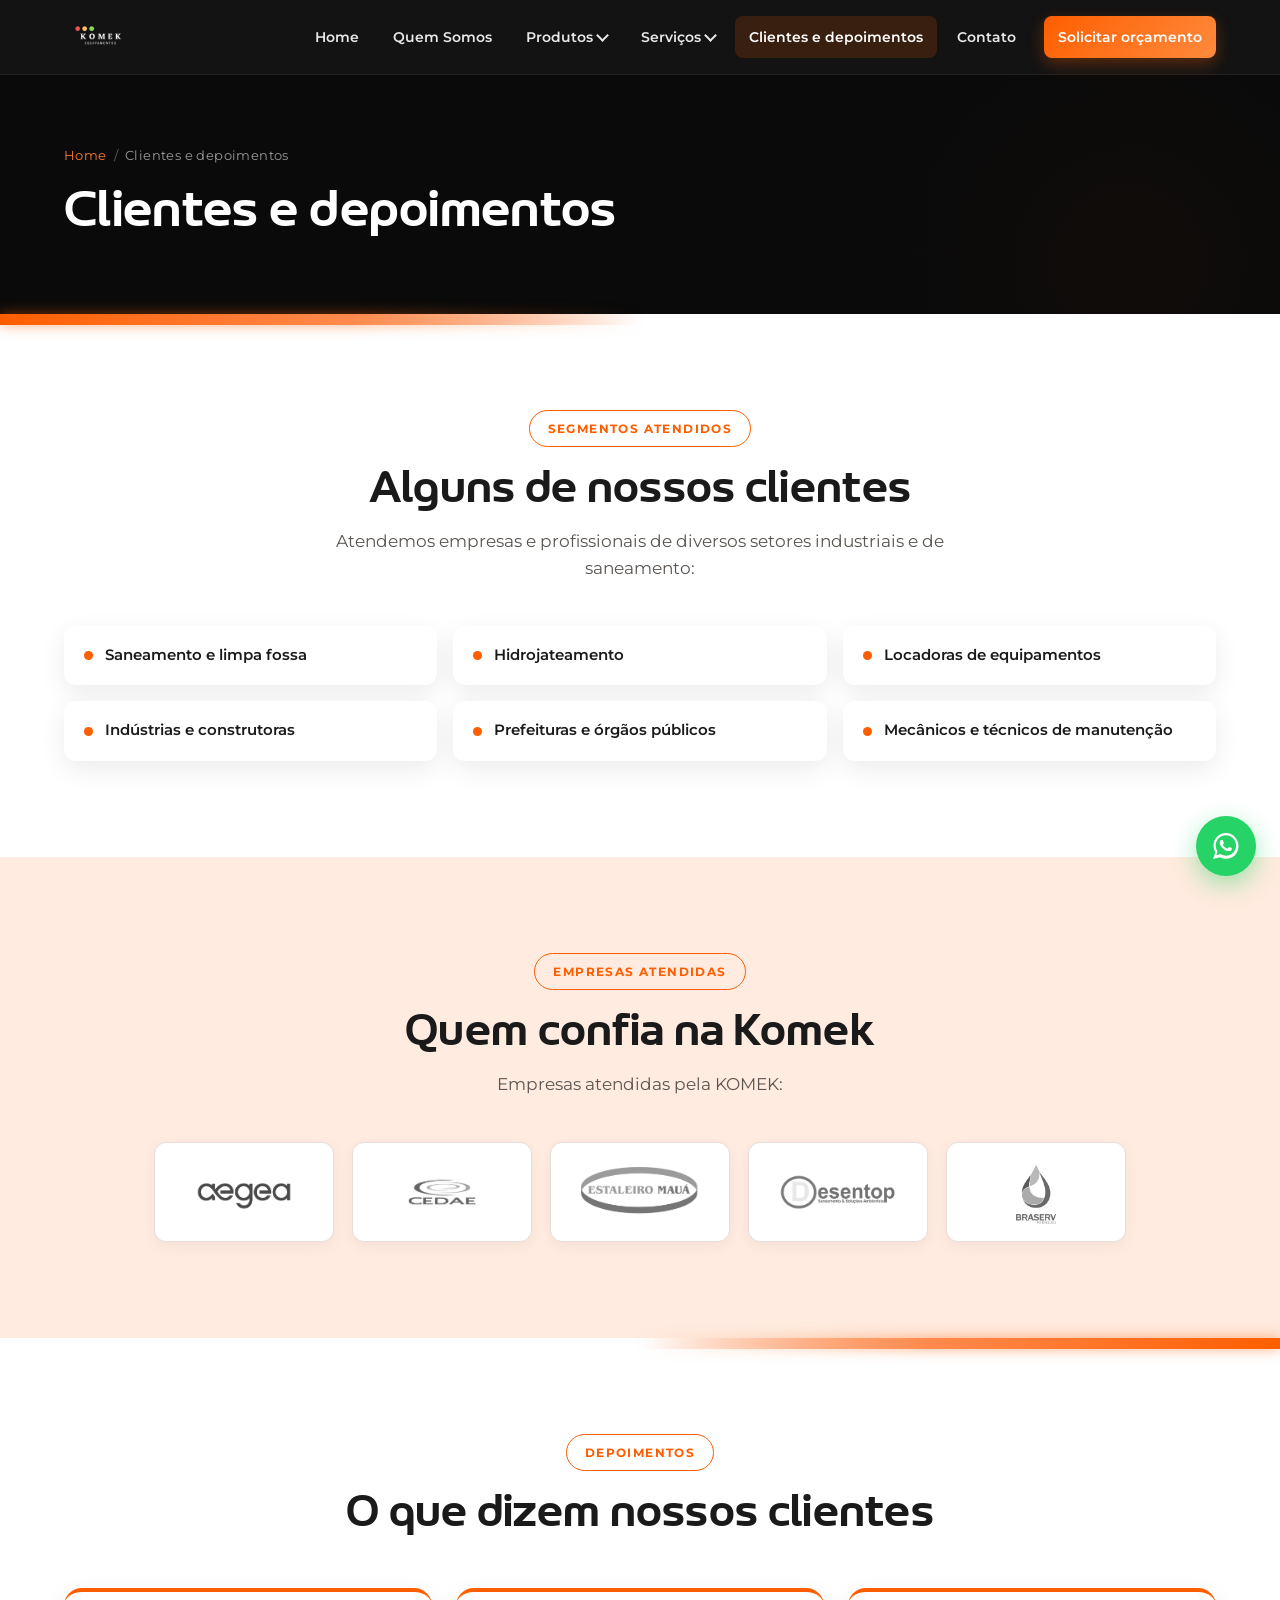
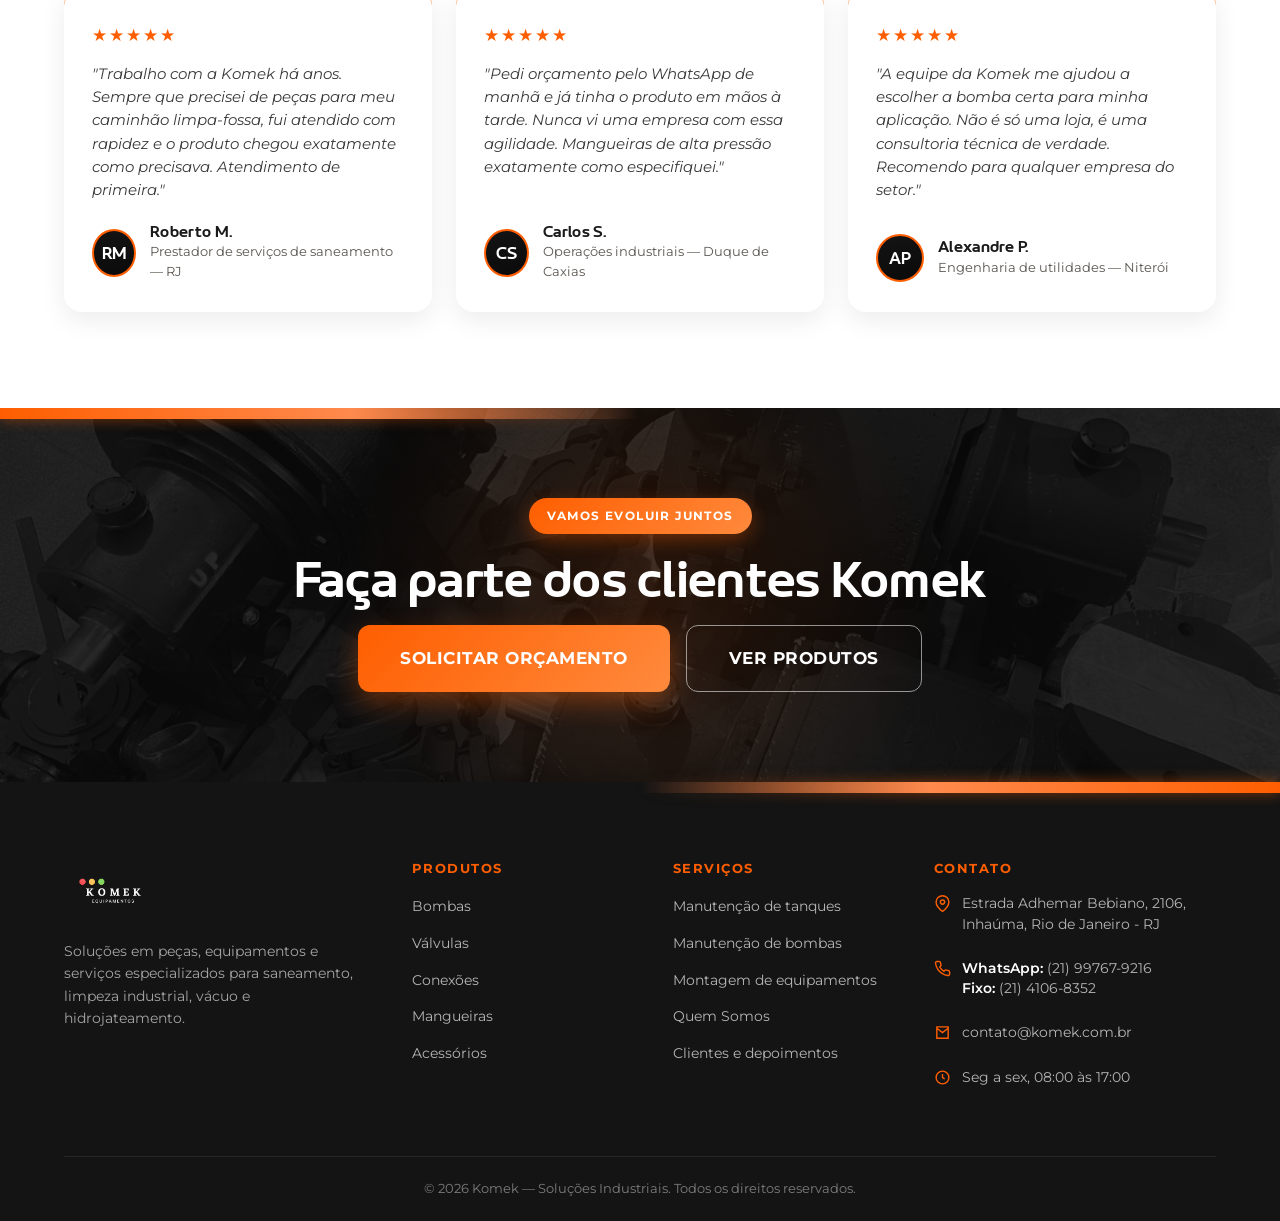
==== commit 993d8039: "Komek update: real logo, hero video, new subheadline, static marquee, gear icons, quem-somos video, " ====
--- a/clientes.html
+++ b/clientes.html
@@ -17,7 +17,7 @@
 <header class="site-header" id="header">
   <div class="wrap">
     <nav class="nav">
-      <a href="index.html" class="logo">KO<b>MEK</b></a>
+      <a href="index.html" class="logo"><img src="img/logo-komek-web.png" alt="KOMEK Equipamentos"></a>
       <ul class="nav-menu" id="navMenu">
         <li><a href="index.html">Home</a></li>
         <li><a href="quem-somos.html">Quem Somos</a></li>
@@ -134,7 +134,7 @@
   <div class="wrap">
     <div class="foot-grid">
       <div class="foot-about">
-        <div class="foot-logo">KO<b>MEK</b></div>
+        <div class="foot-logo"><img src="img/logo-komek-web.png" alt="KOMEK Equipamentos"></div>
         <p>Soluções em peças, equipamentos e serviços especializados para saneamento, limpeza industrial, vácuo e hidrojateamento.</p>
       </div>
       <div class="foot-col">
--- a/css/style.css
+++ b/css/style.css
@@ -38,6 +38,8 @@
 .site-header.scrolled{box-shadow:0 6px 24px rgba(0,0,0,.35)}
 .nav{display:flex;align-items:center;justify-content:space-between;height:74px}
 .logo{font-family:'LT Wave',sans-serif;font-weight:700;font-size:26px;letter-spacing:1px;color:#fff}
+.logo{display:inline-flex;align-items:center}
+.logo img{height:46px;width:auto;display:block}
 .logo b{color:var(--laranja)}
 .nav-menu{display:flex;align-items:center;gap:6px;list-style:none}
 .nav-menu>li{position:relative}
@@ -89,8 +91,8 @@
 .marquee-bar.back{background:var(--preto-3);transform:translate(-50%,-50%) rotate(-3.2deg);z-index:1}
 .marquee-bar.front{background:var(--grad-laranja);transform:translate(-50%,-50%) rotate(3.2deg);z-index:2}
 .marquee-track{display:inline-block;will-change:transform}
-.marquee-bar.front .marquee-track{animation:mq 30s linear infinite}
-.marquee-bar.back .marquee-track{animation:mq-rev 34s linear infinite}
+.marquee-bar.front .marquee-track{animation:none;transform:translateX(-18%)}
+.marquee-bar.back .marquee-track{animation:none;transform:translateX(-14%)}
 .marquee-track span{font-family:'LT Wave',sans-serif;font-size:17px;letter-spacing:2.5px;text-transform:uppercase;font-weight:700;padding:0 16px}
 .marquee-bar.front .marquee-track span{color:#fff}
 .marquee-bar.back .marquee-track span{color:#e0e0e0}
@@ -202,6 +204,7 @@
 .cat-item{background:#fff;border:1px solid var(--cinza-borda);border-radius:16px;overflow:hidden;box-shadow:var(--sombra-card);display:flex;flex-direction:column;transition:transform .25s,box-shadow .25s}
 .cat-item:hover{transform:translateY(-5px);box-shadow:0 16px 34px rgba(0,0,0,.12)}
 .cat-item .ph{aspect-ratio:4/3;border-radius:0}
+.cat-item .cat-photo{width:100%;aspect-ratio:4/3;object-fit:cover;display:block;background:#f3e7dd}
 .cat-item-body{padding:18px 18px 20px;display:flex;flex-direction:column;flex:1}
 .cat-tag{align-self:flex-start;font-size:10.5px;font-weight:700;letter-spacing:1px;text-transform:uppercase;color:var(--laranja-escuro);background:var(--creme);padding:4px 10px;border-radius:50px;margin-bottom:10px}
 .cat-item-body h3{font-size:15.5px;line-height:1.3;margin-bottom:14px;color:var(--texto)}
@@ -255,6 +258,7 @@
 .footer{background:var(--preto-2);color:#d0d0d0;padding:80px 0 0;position:relative}
 .foot-grid{display:grid;grid-template-columns:1.4fr 1fr 1fr 1.3fr;gap:44px;padding-bottom:56px;border-bottom:1px solid rgba(255,255,255,.08)}
 .foot-logo{font-family:'LT Wave',sans-serif;font-size:28px;font-weight:700;color:#fff;margin-bottom:16px}
+.foot-logo img{height:62px;width:auto;display:block;margin-bottom:16px}
 .foot-logo b{color:var(--laranja)}
 .foot-about p{font-size:14px;color:#a5a5a5;line-height:1.6;max-width:300px}
 .foot-col h4{font-size:13px;text-transform:uppercase;letter-spacing:1.5px;color:var(--laranja);margin-bottom:18px;font-family:'Montserrat',sans-serif;font-weight:700}
